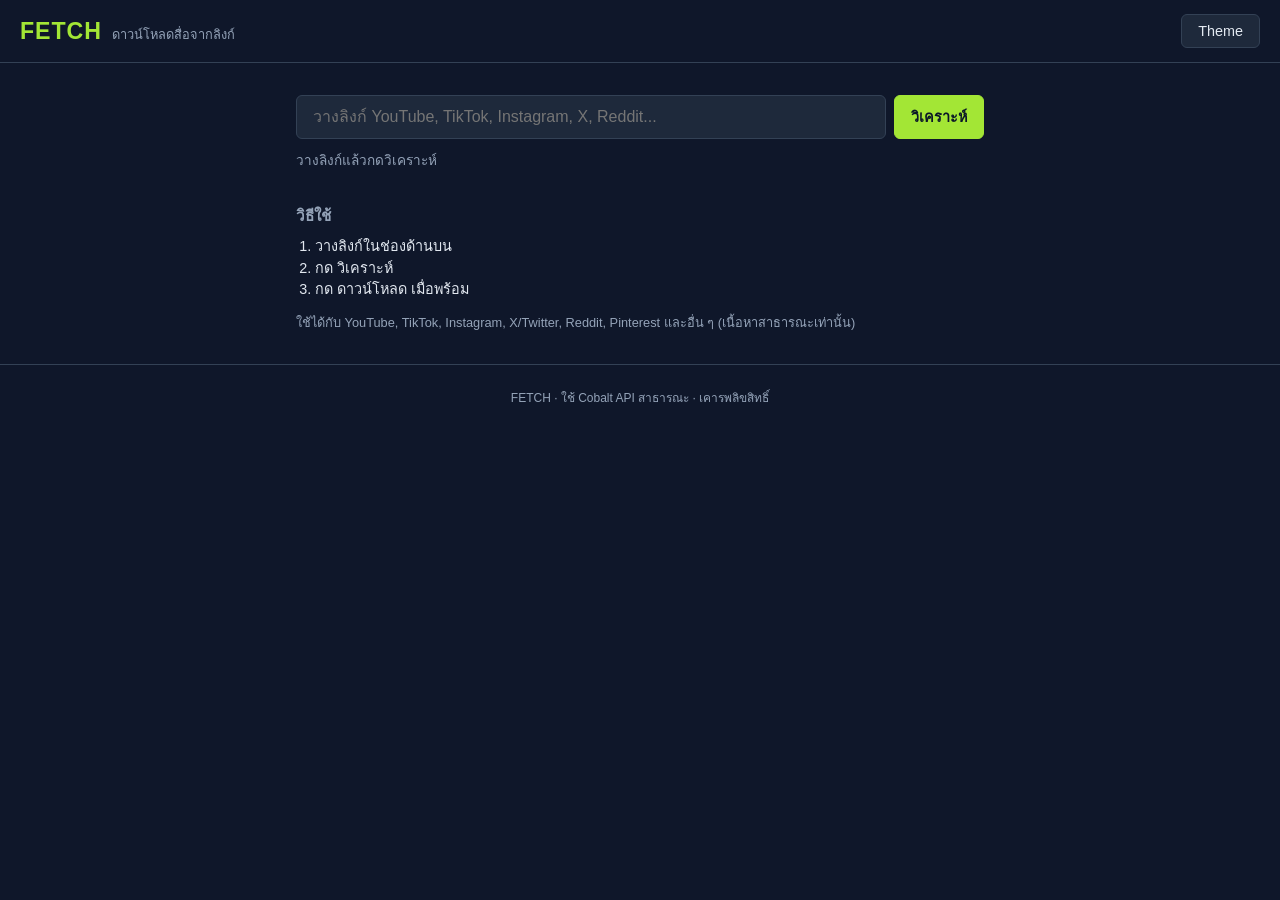
==== index.html @ c46525e3 "Move FETCH app to root so GitHub Pages shows the app" ====
<!DOCTYPE html>
<html lang="th">
<head>
<meta charset="UTF-8" />
<meta name="viewport" content="width=device-width, initial-scale=1.0, viewport-fit=cover" />
<title>FETCH — Universal Media Downloader</title>
<link rel="stylesheet" href="styles.css" />
</head>
<body>
<div id="app">
  <header>
    <div class="brand">
      <span class="logo">FETCH</span>
      <span class="tag">ดาวน์โหลดสื่อจากลิงก์</span>
    </div>
    <nav>
      <button id="theme-toggle">Theme</button>
    </nav>
  </header>

  <main>
    <section class="input-section">
      <div class="url-box">
        <input id="url-input" type="url" placeholder="วางลิงก์ YouTube, TikTok, Instagram, X, Reddit..." autocomplete="off" spellcheck="false" />
        <button id="analyze-btn" class="primary">วิเคราะห์</button>
      </div>
      <div id="status" class="status"></div>
    </section>

    <section id="result" class="result hidden">
      <div class="preview">
        <img id="thumb" alt="Preview" />
        <div class="meta">
          <h2 id="title"></h2>
          <p id="engine-info"></p>
        </div>
      </div>
      <div id="formats" class="formats"></div>
      <div class="actions">
        <a id="download-link" class="primary" href="#" target="_blank" rel="noopener">ดาวน์โหลด</a>
      </div>
    </section>

    <section class="info">
      <h3>วิธีใช้</h3>
      <ol>
        <li>วางลิงก์ในช่องด้านบน</li>
        <li>กด วิเคราะห์</li>
        <li>กด ดาวน์โหลด เมื่อพร้อม</li>
      </ol>
      <p class="note">ใช้ได้กับ YouTube, TikTok, Instagram, X/Twitter, Reddit, Pinterest และอื่น ๆ (เนื้อหาสาธารณะเท่านั้น)</p>
    </section>
  </main>

  <footer>
    <p>FETCH · ใช้ Cobalt API สาธารณะ · เคารพลิขสิทธิ์</p>
  </footer>
</div>
<script src="app.js"></script>
</body>
</html>
---- styles.css ----
:root {
  --navy: #0a1628;
  --silver: #c0c7d1;
  --rose: #b76e79;
  --lime: #a3e635;
  --bg: #0f172a;
  --surface: #1e293b;
  --text: #e2e8f0;
  --border: #334155;
  --muted: #94a3b8;
}
[data-theme="light"] {
  --bg: #f8fafc;
  --surface: #ffffff;
  --text: #0f172a;
  --border: #e2e8f0;
  --navy: #1e293b;
  --muted: #64748b;
}
* { box-sizing: border-box; margin: 0; padding: 0; }
body {
  font-family: -apple-system, BlinkMacSystemFont, "Segoe UI", Roboto, sans-serif;
  background: var(--bg);
  color: var(--text);
  min-height: 100vh;
  line-height: 1.5;
}
header {
  display: flex;
  justify-content: space-between;
  align-items: center;
  padding: 0.85rem 1.25rem;
  border-bottom: 1px solid var(--border);
  position: sticky;
  top: 0;
  background: var(--bg);
  z-index: 10;
}
.brand { display: flex; align-items: baseline; gap: 0.6rem; }
.logo { font-weight: 700; font-size: 1.45rem; letter-spacing: 0.04em; color: var(--lime); }
.tag { font-size: 0.8rem; color: var(--muted); }
button, a.primary {
  background: var(--surface);
  color: var(--text);
  border: 1px solid var(--border);
  padding: 0.5rem 1rem;
  border-radius: 6px;
  cursor: pointer;
  font-size: 0.9rem;
  text-decoration: none;
  display: inline-block;
}
button.primary, a.primary {
  background: var(--lime);
  color: var(--navy);
  border-color: var(--lime);
  font-weight: 600;
}
.input-section { max-width: 720px; margin: 2rem auto; padding: 0 1rem; }
.url-box { display: flex; gap: 0.5rem; }
#url-input {
  flex: 1;
  padding: 0.75rem 1rem;
  background: var(--surface);
  border: 1px solid var(--border);
  border-radius: 6px;
  color: var(--text);
  font-size: 1rem;
}
.status { margin-top: 0.75rem; min-height: 1.4rem; font-size: 0.85rem; color: var(--muted); }
.result {
  max-width: 720px;
  margin: 1.5rem auto;
  padding: 1.25rem;
  background: var(--surface);
  border: 1px solid var(--border);
  border-radius: 8px;
}
.preview { display: flex; gap: 1rem; margin-bottom: 1rem; }
#thumb { width: 160px; height: 90px; object-fit: cover; border-radius: 4px; background: #000; }
.meta h2 { font-size: 1.1rem; font-weight: 600; margin-bottom: 0.3rem; }
.meta p { font-size: 0.85rem; color: var(--muted); }
.formats { display: flex; flex-wrap: wrap; gap: 0.4rem; margin: 1rem 0; }
.format-item {
  padding: 0.35rem 0.7rem;
  border: 1px solid var(--border);
  border-radius: 4px;
  font-size: 0.8rem;
}
.info { max-width: 720px; margin: 2rem auto; padding: 0 1rem; }
.info h3 { font-size: 0.95rem; margin-bottom: 0.5rem; color: var(--muted); }
.info ol { padding-left: 1.2rem; font-size: 0.9rem; }
.info .note { margin-top: 0.75rem; font-size: 0.8rem; color: var(--muted); }
.hidden { display: none; }
footer { text-align: center; padding: 1.5rem; font-size: 0.75rem; color: var(--muted); border-top: 1px solid var(--border); margin-top: 2rem; }
@media (max-width: 640px) {
  .url-box { flex-direction: column; }
  .preview { flex-direction: column; }
  #thumb { width: 100%; height: auto; }
  .tag { display: none; }
}
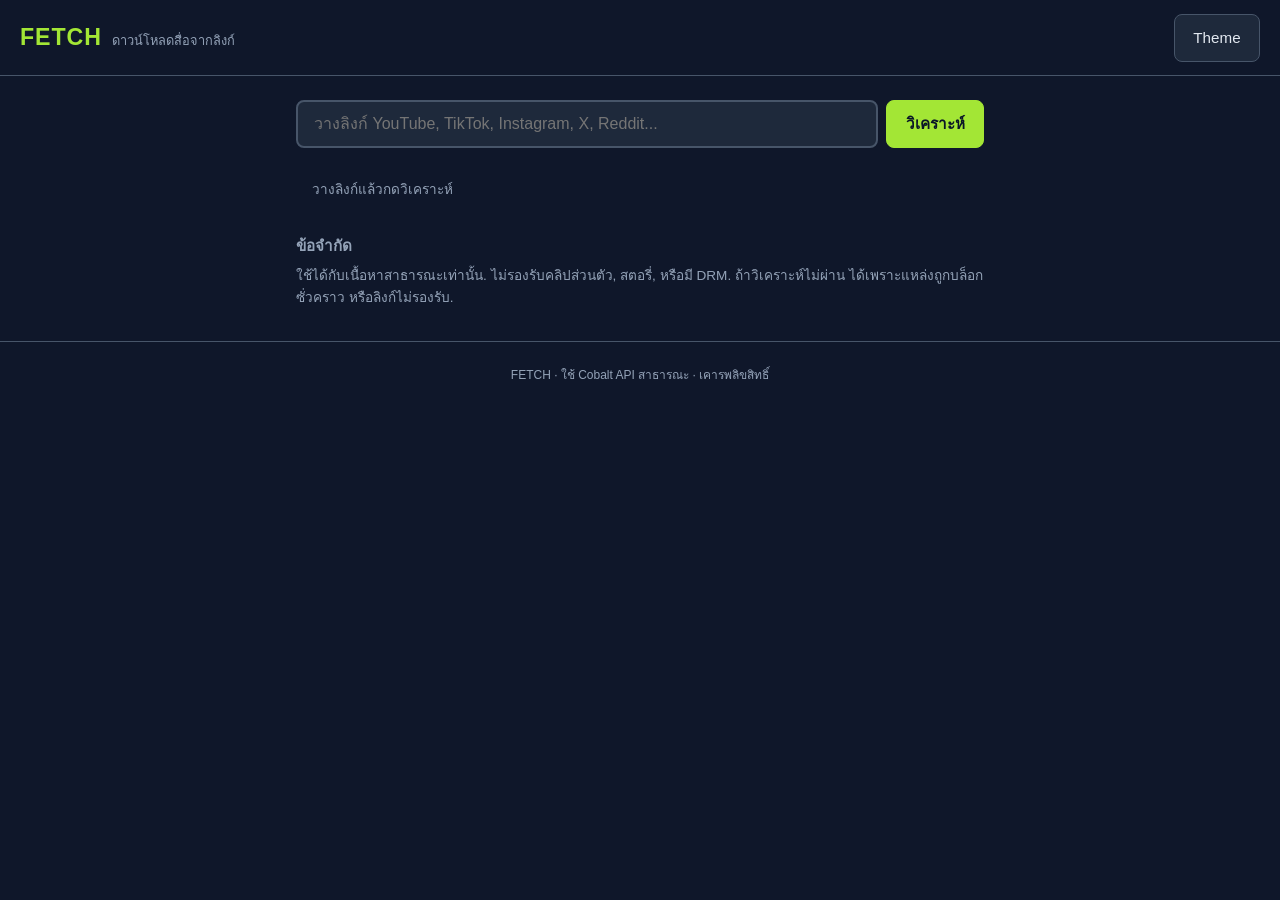
==== commit 67942d76: "Improve UX: better feedback, more instances, honest status, polished UI" ====
--- a/index.html
+++ b/index.html
@@ -24,7 +24,11 @@
         <input id="url-input" type="url" placeholder="วางลิงก์ YouTube, TikTok, Instagram, X, Reddit..." autocomplete="off" spellcheck="false" />
         <button id="analyze-btn" class="primary">วิเคราะห์</button>
       </div>
-      <div id="status" class="status"></div>
+      <div id="progress" class="progress" style="display:none">
+        <div class="bar"></div>
+        <div class="label"></div>
+      </div>
+      <div id="status" class="status info"></div>
     </section>
 
     <section id="result" class="result hidden">
@@ -42,13 +46,8 @@
     </section>
 
     <section class="info">
-      <h3>วิธีใช้</h3>
-      <ol>
-        <li>วางลิงก์ในช่องด้านบน</li>
-        <li>กด วิเคราะห์</li>
-        <li>กด ดาวน์โหลด เมื่อพร้อม</li>
-      </ol>
-      <p class="note">ใช้ได้กับ YouTube, TikTok, Instagram, X/Twitter, Reddit, Pinterest และอื่น ๆ (เนื้อหาสาธารณะเท่านั้น)</p>
+      <h3>ข้อจำกัด</h3>
+      <p>ใช้ได้กับเนื้อหาสาธารณะเท่านั้น. ไม่รองรับคลิปส่วนตัว, สตอรี่, หรือมี DRM. ถ้าวิเคราะห์ไม่ผ่าน ได้เพราะแหล่งถูกบล็อกซั่วคราว หรือลิงก์ไม่รองรับ.</p>
     </section>
   </main>
 
--- a/styles.css
+++ b/styles.css
@@ -1,21 +1,24 @@
 :root {
   --navy: #0a1628;
-  --silver: #c0c7d1;
-  --rose: #b76e79;
   --lime: #a3e635;
   --bg: #0f172a;
   --surface: #1e293b;
   --text: #e2e8f0;
-  --border: #334155;
+  --border: #475569;
   --muted: #94a3b8;
+  --input-bg: #1e293b;
+  --ok: #4ade80;
+  --warn: #fbbf24;
+  --error: #f87171;
 }
 [data-theme="light"] {
   --bg: #f8fafc;
   --surface: #ffffff;
   --text: #0f172a;
-  --border: #e2e8f0;
+  --border: #cbd5e1;
   --navy: #1e293b;
   --muted: #64748b;
+  --input-bg: #ffffff;
 }
 * { box-sizing: border-box; margin: 0; padding: 0; }
 body {
@@ -43,31 +46,65 @@
   background: var(--surface);
   color: var(--text);
   border: 1px solid var(--border);
-  padding: 0.5rem 1rem;
-  border-radius: 6px;
+  padding: 0.65rem 1.15rem;
+  border-radius: 8px;
   cursor: pointer;
-  font-size: 0.9rem;
+  font-size: 0.95rem;
   text-decoration: none;
   display: inline-block;
+  min-height: 48px;
 }
 button.primary, a.primary {
   background: var(--lime);
-  color: var(--navy);
+  color: #0a1628;
   border-color: var(--lime);
   font-weight: 600;
 }
-.input-section { max-width: 720px; margin: 2rem auto; padding: 0 1rem; }
-.url-box { display: flex; gap: 0.5rem; }
+button:disabled { opacity: 0.6; cursor: not-allowed; }
+.input-section { max-width: 720px; margin: 1.5rem auto; padding: 0 1rem; }
+.url-box {
+  display: flex;
+  gap: 0.5rem;
+  align-items: stretch;
+}
 #url-input {
   flex: 1;
+  min-height: 48px;
   padding: 0.75rem 1rem;
-  background: var(--surface);
-  border: 1px solid var(--border);
-  border-radius: 6px;
+  background: var(--input-bg);
+  border: 2px solid var(--border);
+  border-radius: 8px;
   color: var(--text);
   font-size: 1rem;
+  outline: none;
 }
-.status { margin-top: 0.75rem; min-height: 1.4rem; font-size: 0.85rem; color: var(--muted); }
+#url-input:focus { border-color: var(--lime); }
+.progress {
+  margin-top: 0.75rem;
+  height: 6px;
+  background: var(--surface);
+  border-radius: 3px;
+  overflow: hidden;
+  position: relative;
+}
+.progress .bar {
+  height: 100%;
+  background: var(--lime);
+  width: 0%;
+  transition: width 0.2s ease;
+}
+.progress .label {
+  position: absolute;
+  top: -1.2rem;
+  right: 0;
+  font-size: 0.75rem;
+  color: var(--muted);
+}
+.status { margin-top: 0.75rem; min-height: 1.4rem; font-size: 0.85rem; }
+.status.info { color: var(--muted); }
+.status.ok { color: var(--ok); }
+.status.warn { color: var(--warn); }
+.status.error { color: var(--error); }
 .result {
   max-width: 720px;
   margin: 1.5rem auto;
@@ -82,15 +119,16 @@
 .meta p { font-size: 0.85rem; color: var(--muted); }
 .formats { display: flex; flex-wrap: wrap; gap: 0.4rem; margin: 1rem 0; }
 .format-item {
-  padding: 0.35rem 0.7rem;
+  padding: 0.4rem 0.75rem;
   border: 1px solid var(--border);
   border-radius: 4px;
   font-size: 0.8rem;
+  cursor: pointer;
 }
+.format-item:hover { border-color: var(--lime); }
 .info { max-width: 720px; margin: 2rem auto; padding: 0 1rem; }
 .info h3 { font-size: 0.95rem; margin-bottom: 0.5rem; color: var(--muted); }
-.info ol { padding-left: 1.2rem; font-size: 0.9rem; }
-.info .note { margin-top: 0.75rem; font-size: 0.8rem; color: var(--muted); }
+.info p { font-size: 0.85rem; color: var(--muted); line-height: 1.6; }
 .hidden { display: none; }
 footer { text-align: center; padding: 1.5rem; font-size: 0.75rem; color: var(--muted); border-top: 1px solid var(--border); margin-top: 2rem; }
 @media (max-width: 640px) {
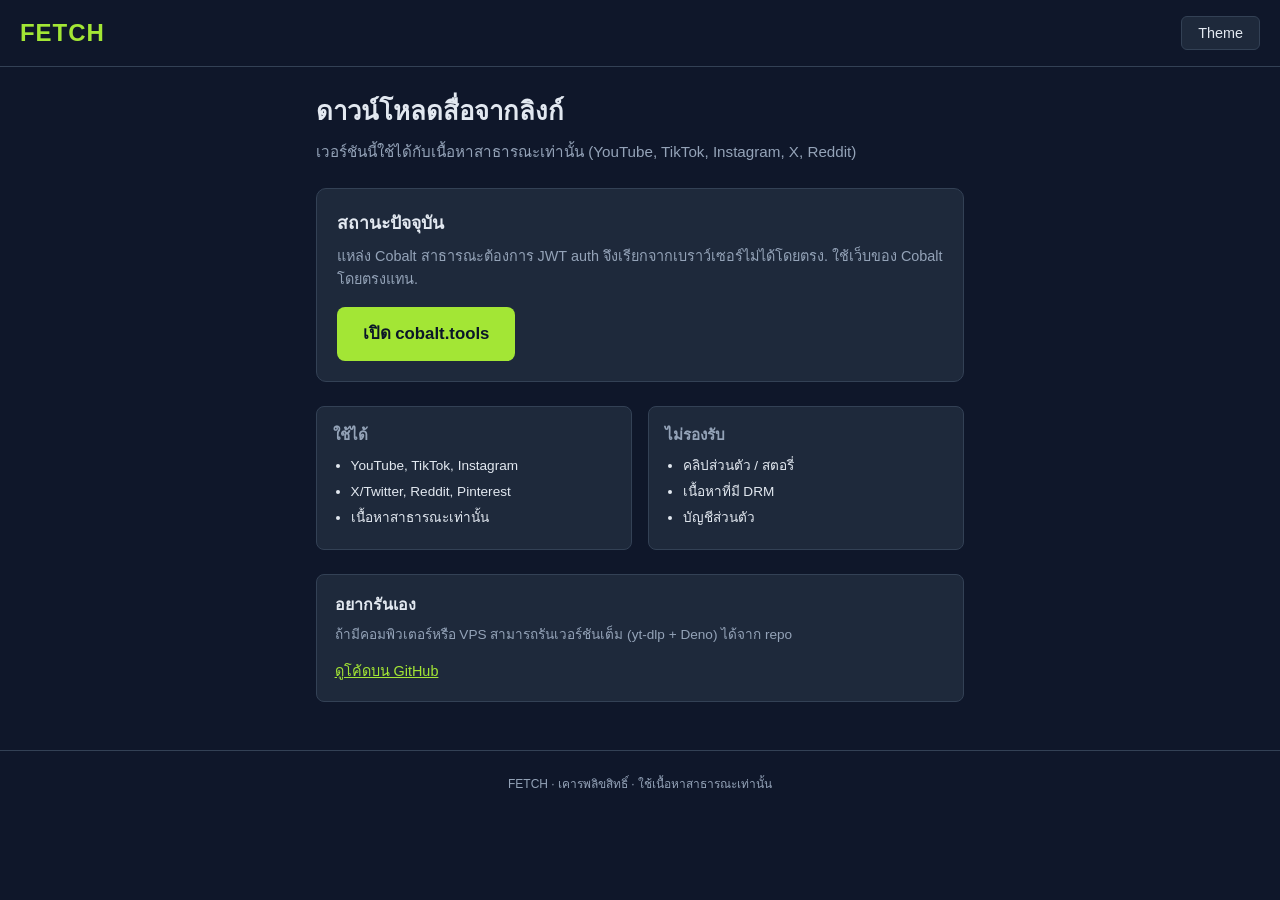
==== commit 99fe606e: "Clearer page: honest status, direct cobalt.tools link, better layout" ====
--- a/index.html
+++ b/index.html
@@ -3,7 +3,7 @@
 <head>
 <meta charset="UTF-8" />
 <meta name="viewport" content="width=device-width, initial-scale=1.0, viewport-fit=cover" />
-<title>FETCH — Universal Media Downloader</title>
+<title>FETCH — ดาวน์โหลดสื่อ</title>
 <link rel="stylesheet" href="styles.css" />
 </head>
 <body>
@@ -11,7 +11,6 @@
   <header>
     <div class="brand">
       <span class="logo">FETCH</span>
-      <span class="tag">ดาวน์โหลดสื่อจากลิงก์</span>
     </div>
     <nav>
       <button id="theme-toggle">Theme</button>
@@ -19,42 +18,56 @@
   </header>
 
   <main>
-    <section class="input-section">
-      <div class="url-box">
-        <input id="url-input" type="url" placeholder="วางลิงก์ YouTube, TikTok, Instagram, X, Reddit..." autocomplete="off" spellcheck="false" />
-        <button id="analyze-btn" class="primary">วิเคราะห์</button>
-      </div>
-      <div id="progress" class="progress" style="display:none">
-        <div class="bar"></div>
-        <div class="label"></div>
-      </div>
-      <div id="status" class="status info"></div>
+    <section class="hero">
+      <h1>ดาวน์โหลดสื่อจากลิงก์</h1>
+      <p class="lead">เวอร์ชันนี้ใช้ได้กับเนื้อหาสาธารณะเท่านั้น (YouTube, TikTok, Instagram, X, Reddit)</p>
     </section>
 
-    <section id="result" class="result hidden">
-      <div class="preview">
-        <img id="thumb" alt="Preview" />
-        <div class="meta">
-          <h2 id="title"></h2>
-          <p id="engine-info"></p>
-        </div>
+    <section class="status-card">
+      <h2>สถานะปัจจุบัน</h2>
+      <p>แหล่ง Cobalt สาธารณะต้องการ JWT auth จึงเรียกจากเบราว์เซอร์ไม่ได้โดยตรง. ใช้เว็บของ Cobalt โดยตรงแทน.</p>
+      <a class="primary big" href="https://cobalt.tools" target="_blank" rel="noopener">เปิด cobalt.tools</a>
+    </section>
+
+    <section class="info-grid">
+      <div class="card">
+        <h3>ใช้ได้</h3>
+        <ul>
+          <li>YouTube, TikTok, Instagram</li>
+          <li>X/Twitter, Reddit, Pinterest</li>
+          <li>เนื้อหาสาธารณะเท่านั้น</li>
+        </ul>
       </div>
-      <div id="formats" class="formats"></div>
-      <div class="actions">
-        <a id="download-link" class="primary" href="#" target="_blank" rel="noopener">ดาวน์โหลด</a>
+      <div class="card">
+        <h3>ไม่รองรับ</h3>
+        <ul>
+          <li>คลิปส่วนตัว / สตอรี่</li>
+          <li>เนื้อหาที่มี DRM</li>
+          <li>บัญชีส่วนตัว</li>
+        </ul>
       </div>
     </section>
 
-    <section class="info">
-      <h3>ข้อจำกัด</h3>
-      <p>ใช้ได้กับเนื้อหาสาธารณะเท่านั้น. ไม่รองรับคลิปส่วนตัว, สตอรี่, หรือมี DRM. ถ้าวิเคราะห์ไม่ผ่าน ได้เพราะแหล่งถูกบล็อกซั่วคราว หรือลิงก์ไม่รองรับ.</p>
+    <section class="selfhost">
+      <h2>อยากรันเอง</h2>
+      <p>ถ้ามีคอมพิวเตอร์หรือ VPS สามารถรันเวอร์ชันเต็ม (yt-dlp + Deno) ได้จาก repo</p>
+      <a href="https://github.com/2rit/fetch-downloader" target="_blank" rel="noopener">ดูโค้ดบน GitHub</a>
     </section>
   </main>
 
   <footer>
-    <p>FETCH · ใช้ Cobalt API สาธารณะ · เคารพลิขสิทธิ์</p>
+    <p>FETCH · เคารพลิขสิทธิ์ · ใช้เนื้อหาสาธารณะเท่านั้น</p>
   </footer>
 </div>
-<script src="app.js"></script>
+<script>
+document.getElementById("theme-toggle").onclick = () => {
+  const cur = document.documentElement.getAttribute("data-theme") || "dark";
+  const next = cur === "light" ? "dark" : "light";
+  document.documentElement.setAttribute("data-theme", next);
+  localStorage.setItem("fetch-theme", next);
+};
+const saved = localStorage.getItem("fetch-theme");
+if (saved) document.documentElement.setAttribute("data-theme", saved);
+</script>
 </body>
 </html>
--- a/styles.css
+++ b/styles.css
@@ -1,24 +1,17 @@
 :root {
-  --navy: #0a1628;
   --lime: #a3e635;
   --bg: #0f172a;
   --surface: #1e293b;
   --text: #e2e8f0;
-  --border: #475569;
+  --border: #334155;
   --muted: #94a3b8;
-  --input-bg: #1e293b;
-  --ok: #4ade80;
-  --warn: #fbbf24;
-  --error: #f87171;
 }
 [data-theme="light"] {
   --bg: #f8fafc;
   --surface: #ffffff;
   --text: #0f172a;
-  --border: #cbd5e1;
-  --navy: #1e293b;
+  --border: #e2e8f0;
   --muted: #64748b;
-  --input-bg: #ffffff;
 }
 * { box-sizing: border-box; margin: 0; padding: 0; }
 body {
@@ -26,7 +19,7 @@
   background: var(--bg);
   color: var(--text);
   min-height: 100vh;
-  line-height: 1.5;
+  line-height: 1.6;
 }
 header {
   display: flex;
@@ -34,106 +27,74 @@
   align-items: center;
   padding: 0.85rem 1.25rem;
   border-bottom: 1px solid var(--border);
-  position: sticky;
-  top: 0;
-  background: var(--bg);
-  z-index: 10;
 }
-.brand { display: flex; align-items: baseline; gap: 0.6rem; }
-.logo { font-weight: 700; font-size: 1.45rem; letter-spacing: 0.04em; color: var(--lime); }
-.tag { font-size: 0.8rem; color: var(--muted); }
-button, a.primary {
+.logo { font-weight: 700; font-size: 1.5rem; color: var(--lime); letter-spacing: 0.04em; }
+button {
   background: var(--surface);
   color: var(--text);
   border: 1px solid var(--border);
-  padding: 0.65rem 1.15rem;
-  border-radius: 8px;
+  padding: 0.5rem 1rem;
+  border-radius: 6px;
   cursor: pointer;
-  font-size: 0.95rem;
-  text-decoration: none;
+  font-size: 0.9rem;
+}
+main { max-width: 680px; margin: 0 auto; padding: 1.5rem 1rem 3rem; }
+.hero { margin-bottom: 1.5rem; }
+.hero h1 { font-size: 1.6rem; font-weight: 700; margin-bottom: 0.5rem; }
+.lead { color: var(--muted); font-size: 0.95rem; }
+.status-card {
+  background: var(--surface);
+  border: 1px solid var(--border);
+  border-radius: 10px;
+  padding: 1.25rem;
+  margin-bottom: 1.5rem;
+}
+.status-card h2 { font-size: 1.1rem; margin-bottom: 0.5rem; }
+.status-card p { color: var(--muted); font-size: 0.9rem; margin-bottom: 1rem; }
+a.primary {
   display: inline-block;
-  min-height: 48px;
-}
-button.primary, a.primary {
   background: var(--lime);
   color: #0a1628;
-  border-color: var(--lime);
   font-weight: 600;
+  padding: 0.7rem 1.4rem;
+  border-radius: 8px;
+  text-decoration: none;
+  font-size: 1rem;
 }
-button:disabled { opacity: 0.6; cursor: not-allowed; }
-.input-section { max-width: 720px; margin: 1.5rem auto; padding: 0 1rem; }
-.url-box {
-  display: flex;
-  gap: 0.5rem;
-  align-items: stretch;
+a.primary.big { font-size: 1.05rem; padding: 0.85rem 1.6rem; }
+a.primary:hover { opacity: 0.9; }
+.info-grid {
+  display: grid;
+  grid-template-columns: 1fr 1fr;
+  gap: 1rem;
+  margin-bottom: 1.5rem;
 }
-#url-input {
-  flex: 1;
-  min-height: 48px;
-  padding: 0.75rem 1rem;
-  background: var(--input-bg);
-  border: 2px solid var(--border);
-  border-radius: 8px;
-  color: var(--text);
-  font-size: 1rem;
-  outline: none;
-}
-#url-input:focus { border-color: var(--lime); }
-.progress {
-  margin-top: 0.75rem;
-  height: 6px;
-  background: var(--surface);
-  border-radius: 3px;
-  overflow: hidden;
-  position: relative;
-}
-.progress .bar {
-  height: 100%;
-  background: var(--lime);
-  width: 0%;
-  transition: width 0.2s ease;
-}
-.progress .label {
-  position: absolute;
-  top: -1.2rem;
-  right: 0;
-  font-size: 0.75rem;
-  color: var(--muted);
-}
-.status { margin-top: 0.75rem; min-height: 1.4rem; font-size: 0.85rem; }
-.status.info { color: var(--muted); }
-.status.ok { color: var(--ok); }
-.status.warn { color: var(--warn); }
-.status.error { color: var(--error); }
-.result {
-  max-width: 720px;
-  margin: 1.5rem auto;
-  padding: 1.25rem;
+.card {
   background: var(--surface);
   border: 1px solid var(--border);
   border-radius: 8px;
+  padding: 1rem;
 }
-.preview { display: flex; gap: 1rem; margin-bottom: 1rem; }
-#thumb { width: 160px; height: 90px; object-fit: cover; border-radius: 4px; background: #000; }
-.meta h2 { font-size: 1.1rem; font-weight: 600; margin-bottom: 0.3rem; }
-.meta p { font-size: 0.85rem; color: var(--muted); }
-.formats { display: flex; flex-wrap: wrap; gap: 0.4rem; margin: 1rem 0; }
-.format-item {
-  padding: 0.4rem 0.75rem;
+.card h3 { font-size: 0.95rem; margin-bottom: 0.5rem; color: var(--muted); }
+.card ul { padding-left: 1.1rem; font-size: 0.85rem; }
+.card li { margin: 0.25rem 0; }
+.selfhost {
+  background: var(--surface);
   border: 1px solid var(--border);
-  border-radius: 4px;
-  font-size: 0.8rem;
-  cursor: pointer;
+  border-radius: 8px;
+  padding: 1.1rem;
 }
-.format-item:hover { border-color: var(--lime); }
-.info { max-width: 720px; margin: 2rem auto; padding: 0 1rem; }
-.info h3 { font-size: 0.95rem; margin-bottom: 0.5rem; color: var(--muted); }
-.info p { font-size: 0.85rem; color: var(--muted); line-height: 1.6; }
-.hidden { display: none; }
-footer { text-align: center; padding: 1.5rem; font-size: 0.75rem; color: var(--muted); border-top: 1px solid var(--border); margin-top: 2rem; }
-@media (max-width: 640px) {
-  .url-box { flex-direction: column; }
-  .preview { flex-direction: column; }
-  #thumb { width: 100%; height: auto; }
-  .tag { display: none; }
+.selfhost h2 { font-size: 1rem; margin-bottom: 0.4rem; }
+.selfhost p { font-size: 0.85rem; color: var(--muted); margin-bottom: 0.75rem; }
+.selfhost a { color: var(--lime); font-size: 0.9rem; }
+footer {
+  text-align: center;
+  padding: 1.5rem;
+  font-size: 0.75rem;
+  color: var(--muted);
+  border-top: 1px solid var(--border);
 }
+@media (max-width: 600px) {
+  .info-grid { grid-template-columns: 1fr; }
+  .hero h1 { font-size: 1.4rem; }
+}
